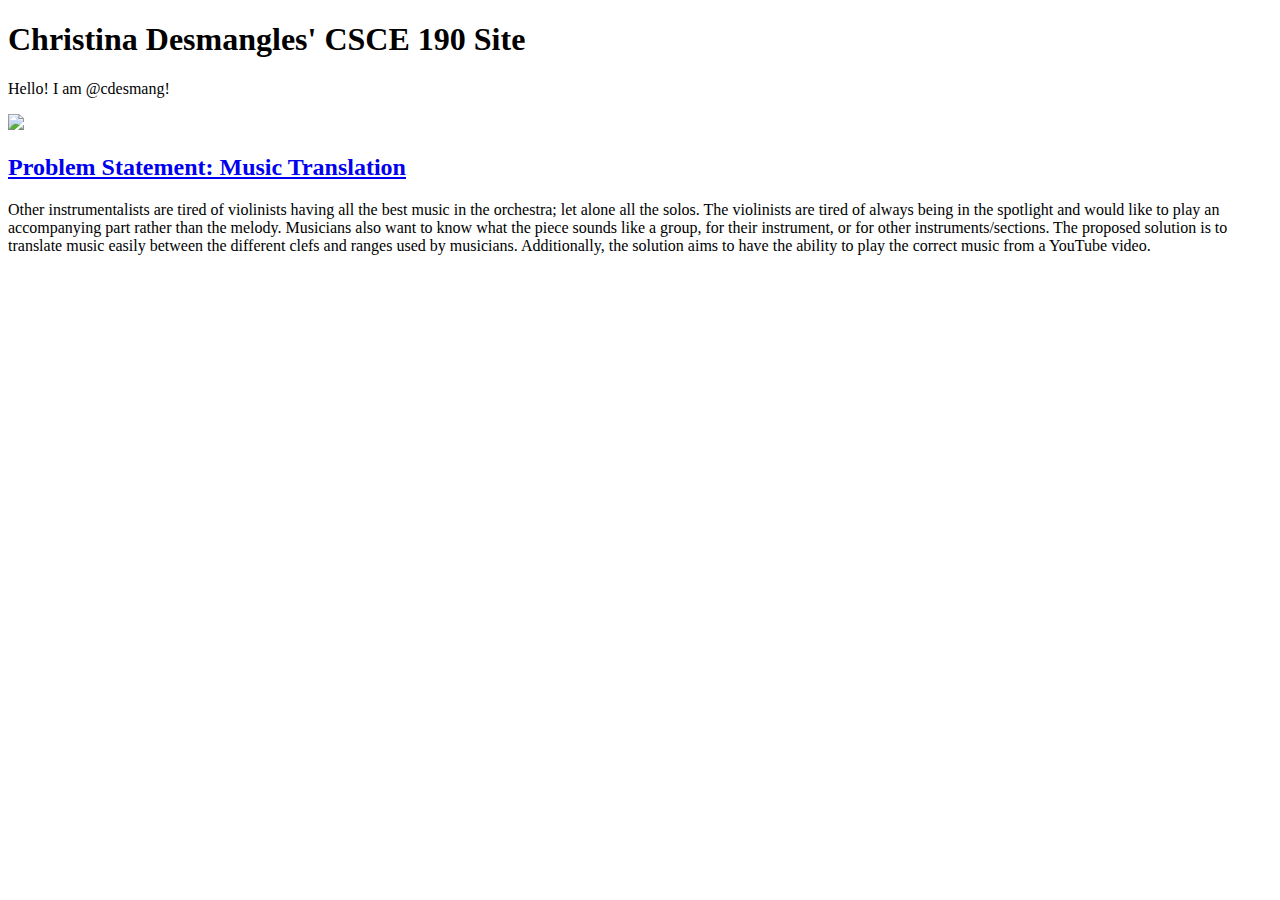
==== index.html @ 504afc99 "Add files via upload" ====
<!DOCTYPE html>
<html>
    <head>
        <title>CSCE 190:Christina Desmangles</title>
    </head>
    <body>
        <h1>Christina Desmangles' CSCE 190 Site</h1>
        <p>Hello! I am @cdesmang!</p>


        <section class= "assignment">
            <a href="problem statement.pdf"><img src="images/probState.png"></a>
        </section class="assignment details">
        <a href="problem statement.pdf"><h2>
            Problem Statement: Music Translation
        </h2></a>
        <p>
            Other instrumentalists are tired of violinists having all the best music in the orchestra; let alone all the solos. The violinists are tired of always being in the spotlight and would like to play an accompanying part rather than the melody. Musicians also want to know what the piece sounds like a group, for their instrument, or for other instruments/sections. The proposed solution is to translate music easily between the different clefs and ranges used by musicians. Additionally, the solution aims to have the ability to play the correct music from a YouTube video. 
        </p>
        

        

        </section>
    </body>





</html>
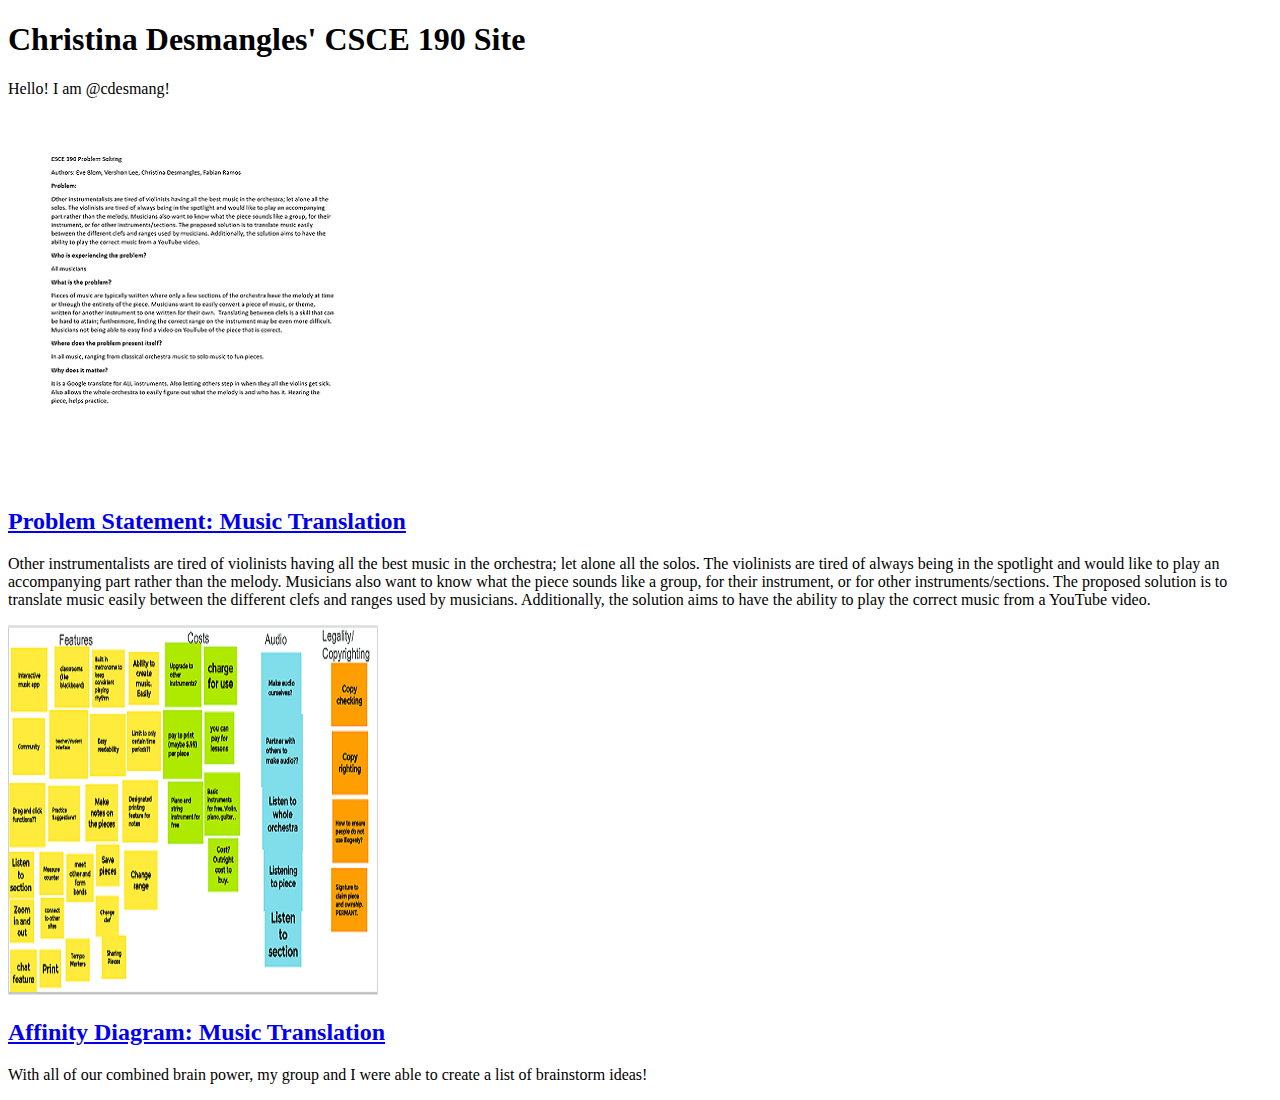
==== commit 07de5d36: "Add files via upload" ====
--- a/index.html
+++ b/index.html
@@ -7,20 +7,28 @@
         <h1>Christina Desmangles' CSCE 190 Site</h1>
         <p>Hello! I am @cdesmang!</p>
 
-
+                    <!-- Problem Statement Assignment-->
         <section class= "assignment">
-            <a href="problem statement.pdf"><img src="images/probState.png"></a>
+            <a href="files/problem statement.pdf statement.pdf"><img src="images/probState.png"></a>
         </section class="assignment details">
-        <a href="problem statement.pdf"><h2>
+        <a href="files/problem statement.pdf"><h2>
             Problem Statement: Music Translation
         </h2></a>
         <p>
             Other instrumentalists are tired of violinists having all the best music in the orchestra; let alone all the solos. The violinists are tired of always being in the spotlight and would like to play an accompanying part rather than the melody. Musicians also want to know what the piece sounds like a group, for their instrument, or for other instruments/sections. The proposed solution is to translate music easily between the different clefs and ranges used by musicians. Additionally, the solution aims to have the ability to play the correct music from a YouTube video. 
         </p>
-        
+        </section>
 
-        
-
+                    <!--Affinity Diagram Assignment-->
+        <section class= "assignment">
+            <a href="files/Affinity Diagram.pdf"><img src="images/affinityDiagram.png"></a>
+        </section class="assignment details">
+        <a href="files/Affinity Diagram.pdf"><h2>
+            Affinity Diagram: Music Translation
+        </h2></a>
+        <p>
+             With all of our combined brain power, my group and I were able to create a list of brainstorm ideas!
+        </p>
         </section>
     </body>
 
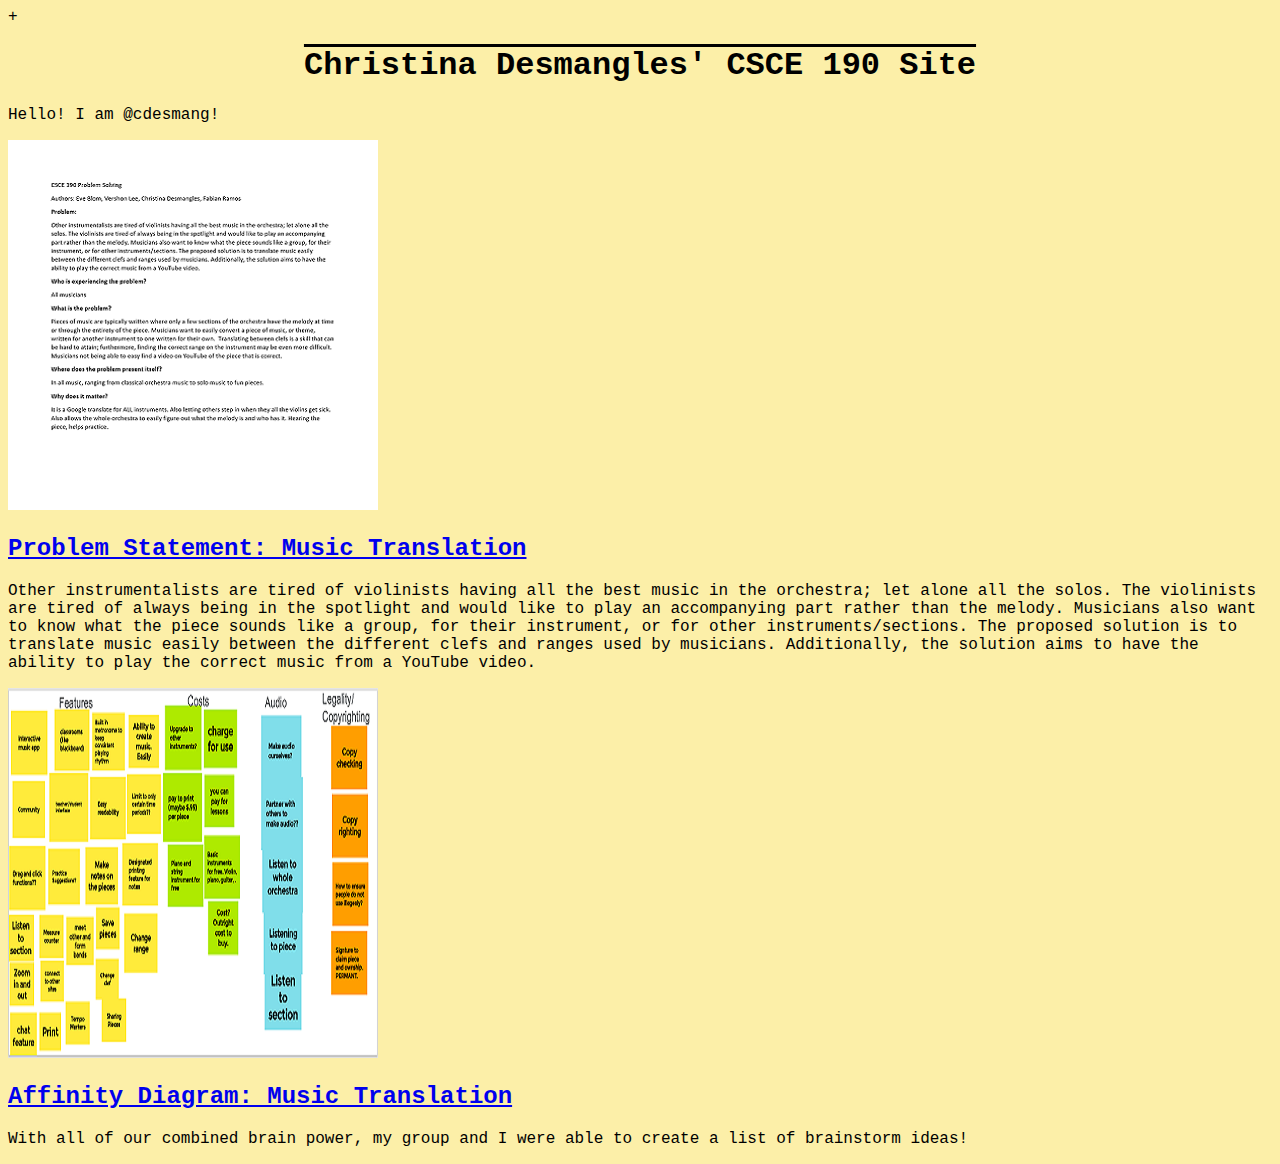
==== commit 0673bbbc: "Add files via upload" ====
--- a/index.html
+++ b/index.html
@@ -2,6 +2,8 @@
 <html>
     <head>
         <title>CSCE 190:Christina Desmangles</title>
+        <link rel= "stylesheet"href="styles.css">+
+        
     </head>
     <body>
         <h1>Christina Desmangles' CSCE 190 Site</h1>
--- a/styles.css
+++ b/styles.css
@@ -0,0 +1,10 @@
+body {
+    background: rgb(252, 239, 168);
+    font-family:'Courier New', Courier, monospace;
+}
+
+h1{
+    text-align: center;
+    text-decoration:overline ;
+    color:black;
+}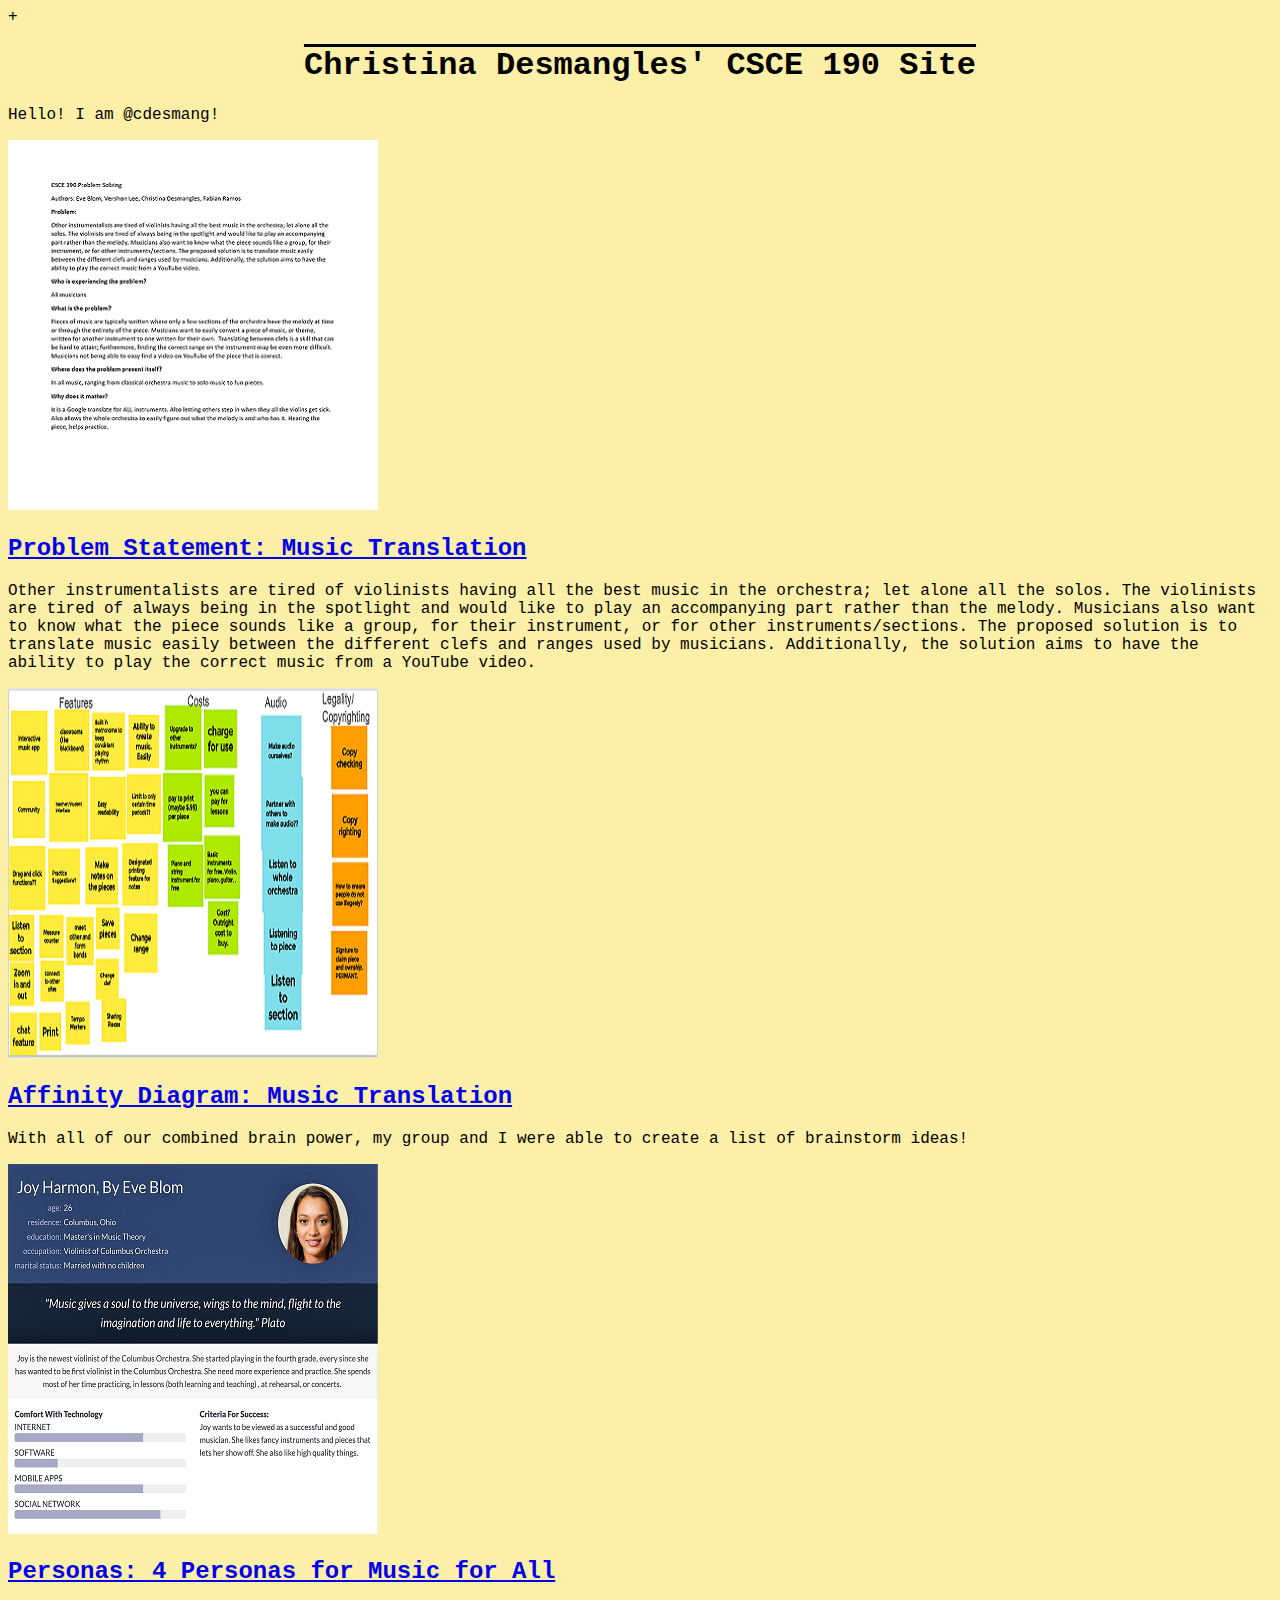
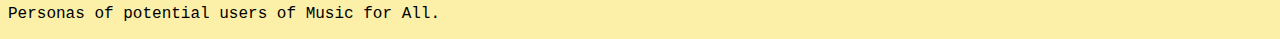
==== commit 6b722f6c: "Add files via upload" ====
--- a/index.html
+++ b/index.html
@@ -12,26 +12,33 @@
                     <!-- Problem Statement Assignment-->
         <section class= "assignment">
             <a href="files/problem statement.pdf statement.pdf"><img src="images/probState.png"></a>
-        </section class="assignment details">
-        <a href="files/problem statement.pdf"><h2>
-            Problem Statement: Music Translation
-        </h2></a>
-        <p>
-            Other instrumentalists are tired of violinists having all the best music in the orchestra; let alone all the solos. The violinists are tired of always being in the spotlight and would like to play an accompanying part rather than the melody. Musicians also want to know what the piece sounds like a group, for their instrument, or for other instruments/sections. The proposed solution is to translate music easily between the different clefs and ranges used by musicians. Additionally, the solution aims to have the ability to play the correct music from a YouTube video. 
-        </p>
+            <section class="assignment details">
+              <a href="files/problem statement.pdf"><h2>  Problem Statement: Music Translation</h2></a>
+              <p>
+             Other instrumentalists are tired of violinists having all the best music in the orchestra; let alone all the solos. The violinists are tired of always being in the spotlight and would like to play an accompanying part rather than the melody. Musicians also want to know what the piece sounds like a group, for their instrument, or for other instruments/sections. The proposed solution is to translate music easily between the different clefs and ranges used by musicians. Additionally, the solution aims to have the ability to play the correct music from a YouTube video. 
+            </p>
+             </section>
         </section>
 
                     <!--Affinity Diagram Assignment-->
         <section class= "assignment">
             <a href="files/Affinity Diagram.pdf"><img src="images/affinityDiagram.png"></a>
-        </section class="assignment details">
-        <a href="files/Affinity Diagram.pdf"><h2>
-            Affinity Diagram: Music Translation
-        </h2></a>
-        <p>
-             With all of our combined brain power, my group and I were able to create a list of brainstorm ideas!
-        </p>
+             <section class="assignment details">
+                <a href="files/Affinity Diagram.pdf"><h2> Affinity Diagram: Music Translation </h2></a>
+                <p> With all of our combined brain power, my group and I were able to create a list of brainstorm ideas!</p>
+             </section>
         </section>
+
+
+        <!-- Persona Assignment-->
+        <section class= "assignment">
+            <a href="files/persona assignment.pdf"><img src="images/personaSS.png"></a>
+            <section class="assignment details">
+                <a href="file/persona assignment.pdf"><h2> Personas: 4 Personas for Music for All</h2></a>
+                <p>Personas of potential users of Music for All.</p>
+            </section>
+        </section>
+
     </body>
 
 
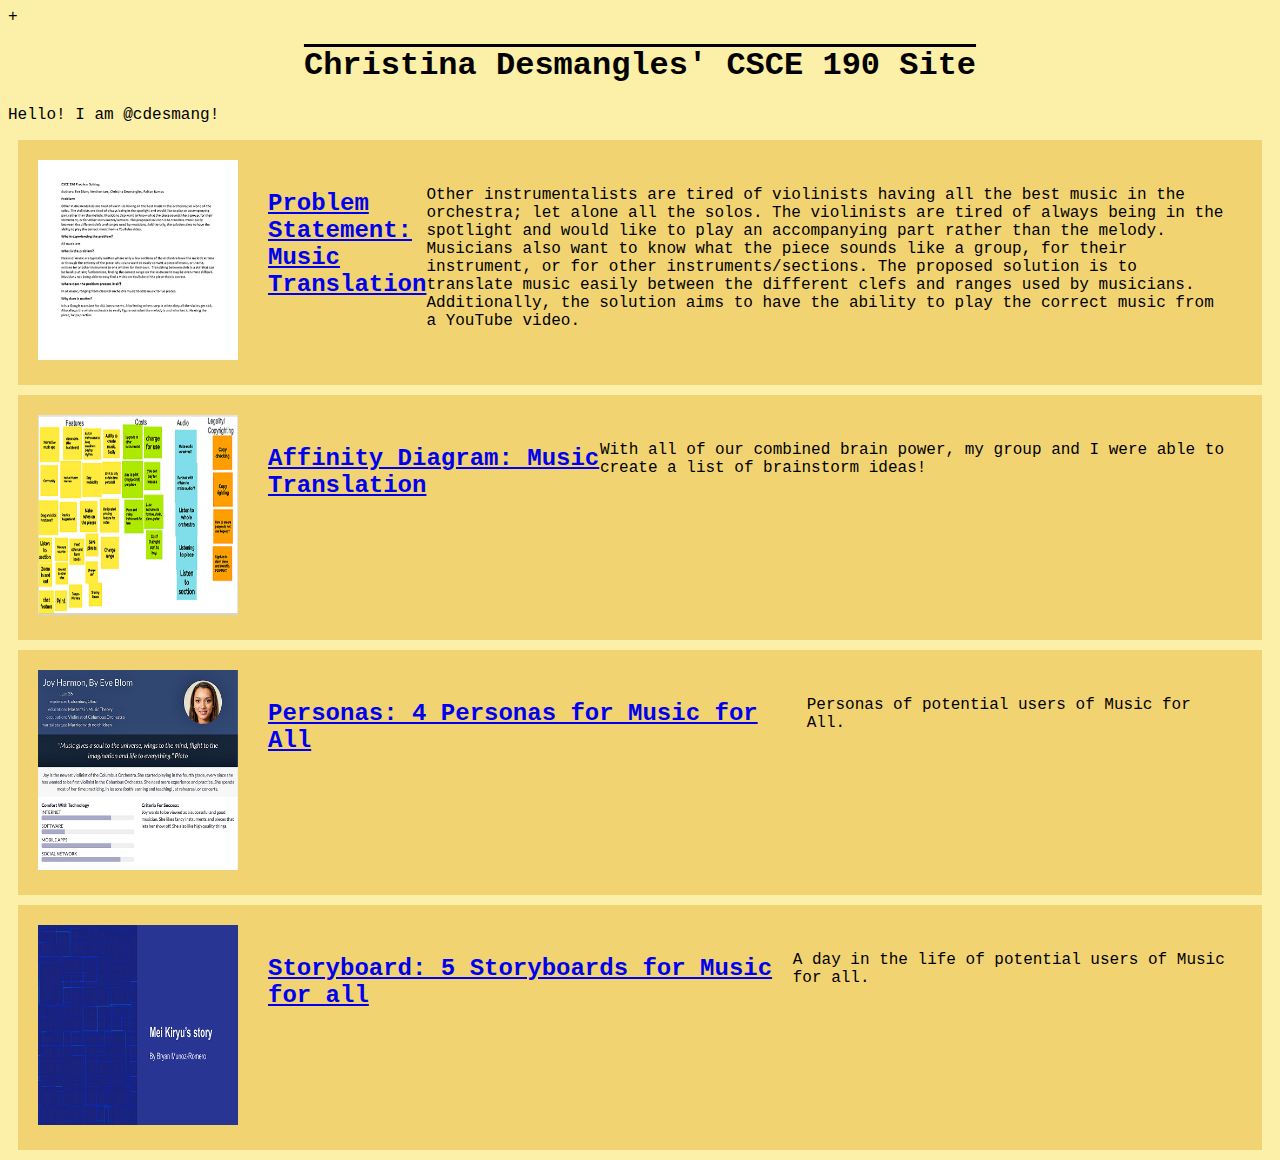
==== commit 6e7394b5: "Add files via upload" ====
--- a/index.html
+++ b/index.html
@@ -39,6 +39,17 @@
             </section>
         </section>
 
+
+
+         <!-- Storyboard Assignment-->
+         <section class= "assignment">
+            <a href="files/Storyboard.pdf"><img src="images/Storyboard.png"></a>
+            <section class="assignment details">
+                <a href="file/Storyboard.pdf"><h2> Storyboard: 5 Storyboards for Music for all</h2></a>
+                <p>A day in the life of potential users of Music for all.</p>
+            </section>
+        </section>
+
     </body>
 
 
--- a/styles.css
+++ b/styles.css
@@ -2,7 +2,17 @@
     background: rgb(252, 239, 168);
     font-family:'Courier New', Courier, monospace;
 }
-
+.assignment{
+    display:flex;
+    padding: 10px;
+    background: rgb(241, 212, 113);
+    margin: 10px;
+    
+}
+.assignment img {
+    width: 200px;
+    padding: 10px;
+}
 h1{
     text-align: center;
     text-decoration:overline ;
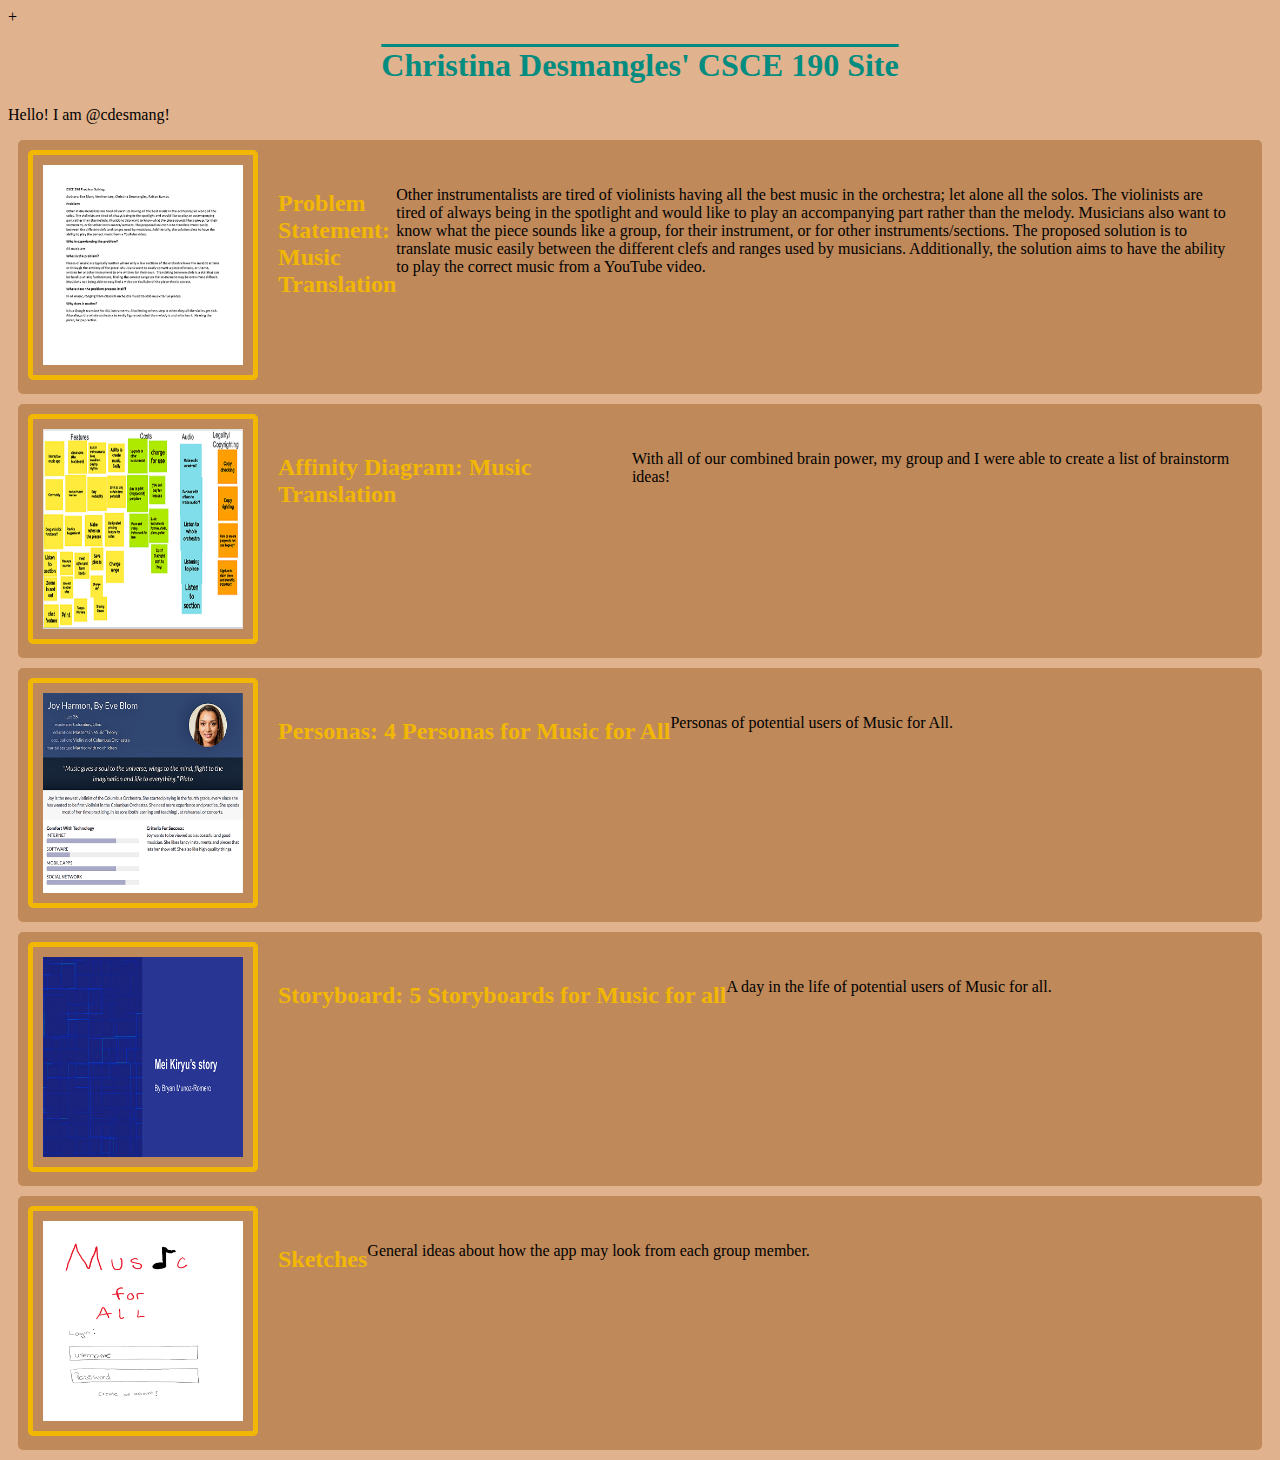
==== commit 14ed880e: "Add files via upload" ====
--- a/index.html
+++ b/index.html
@@ -50,6 +50,16 @@
             </section>
         </section>
 
+
+        <!-- Sketch Assignment-->
+        <section class= "assignment">
+            <a href="files/Sketches.pdf"><img src="images/sketches.png"></a>
+            <section class="assignment details">
+                <a href="file/Sketches.pdf"><h2> Sketches</h2></a>
+                <p>General ideas about how the app may look from each group member.</p>
+            </section>
+        </section>
+
     </body>
 
 
--- a/styles.css
+++ b/styles.css
@@ -1,20 +1,40 @@
 body {
-    background: rgb(252, 239, 168);
+
+    background:#e0b28d;
+    < ! -- background rgb(252, 239, 168)-->
     font-family:'Courier New', Courier, monospace;
 }
 .assignment{
     display:flex;
     padding: 10px;
-    background: rgb(241, 212, 113);
+    background:#BF895A ;
     margin: 10px;
+    border-radius: 5px;
     
 }
 .assignment img {
     width: 200px;
+    border: 5px solid #F2B705;
+    border-radius: 5px;
     padding: 10px;
+}
+.assignment img:hover
+{
+    border:5px solid #038C7F;
 }
 h1{
     text-align: center;
     text-decoration:overline ;
-    color:black;
+    color: #038C7F;
+    
+}
+
+a {
+    text-decoration: none;
+   color: #F2B705;
+}
+
+a:hover{
+    color: #038c7f;
+
 }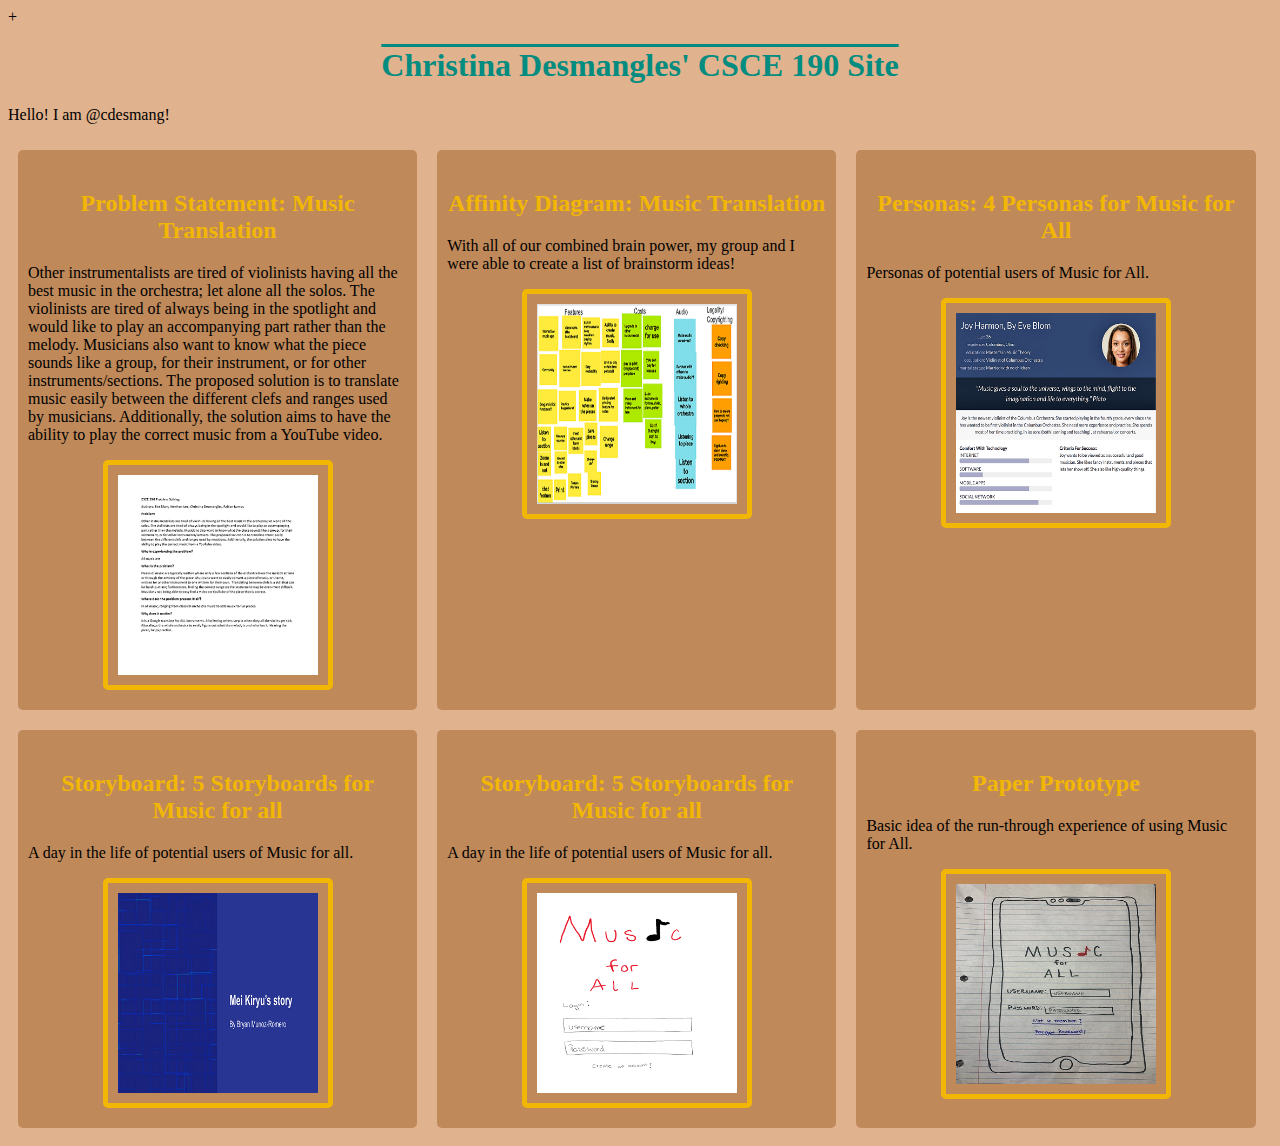
==== commit 7aa38103: "Add files via upload" ====
--- a/index.html
+++ b/index.html
@@ -9,56 +9,54 @@
         <h1>Christina Desmangles' CSCE 190 Site</h1>
         <p>Hello! I am @cdesmang!</p>
 
-                    <!-- Problem Statement Assignment-->
-        <section class= "assignment">
-            <a href="files/problem statement.pdf statement.pdf"><img src="images/probState.png"></a>
-            <section class="assignment details">
-              <a href="files/problem statement.pdf"><h2>  Problem Statement: Music Translation</h2></a>
-              <p>
-             Other instrumentalists are tired of violinists having all the best music in the orchestra; let alone all the solos. The violinists are tired of always being in the spotlight and would like to play an accompanying part rather than the melody. Musicians also want to know what the piece sounds like a group, for their instrument, or for other instruments/sections. The proposed solution is to translate music easily between the different clefs and ranges used by musicians. Additionally, the solution aims to have the ability to play the correct music from a YouTube video. 
-            </p>
-             </section>
-        </section>
+        <div class="assignments">
+                            <!-- Problem Statement Assignment-->
+                <section class= "assignment">
+                    <a href="files/problem statement.pdf"><h2>  Problem Statement: Music Translation</h2></a>
+                    <p> Other instrumentalists are tired of violinists having all the best music in the orchestra; let alone all the solos. The violinists are tired of always being in the spotlight and would like to play an accompanying part rather than the melody. Musicians also want to know what the piece sounds like a group, for their instrument, or for other instruments/sections. The proposed solution is to translate music easily between the different clefs and ranges used by musicians. Additionally, the solution aims to have the ability to play the correct music from a YouTube video.</p>
+                     <a href="files/problem statement.pdf statement.pdf"><img src="images/probState.png"></a>
+                </section>
 
-                    <!--Affinity Diagram Assignment-->
-        <section class= "assignment">
-            <a href="files/Affinity Diagram.pdf"><img src="images/affinityDiagram.png"></a>
-             <section class="assignment details">
-                <a href="files/Affinity Diagram.pdf"><h2> Affinity Diagram: Music Translation </h2></a>
-                <p> With all of our combined brain power, my group and I were able to create a list of brainstorm ideas!</p>
-             </section>
-        </section>
+                            <!--Affinity Diagram Assignment-->
+                <section class= "assignment">
+                    <a href="files/Affinity Diagram.pdf"><h2> Affinity Diagram: Music Translation </h2></a>
+                    <p> With all of our combined brain power, my group and I were able to create a list of brainstorm ideas!</p>
+                    <a href="files/Affinity Diagram.pdf"><img src="images/affinityDiagram.png"></a>
+                </section>
 
 
-        <!-- Persona Assignment-->
-        <section class= "assignment">
-            <a href="files/persona assignment.pdf"><img src="images/personaSS.png"></a>
-            <section class="assignment details">
-                <a href="file/persona assignment.pdf"><h2> Personas: 4 Personas for Music for All</h2></a>
-                <p>Personas of potential users of Music for All.</p>
-            </section>
-        </section>
+                <!-- Persona Assignment-->
+                <section class= "assignment">
+                    <a href="file/persona assignment.pdf"><h2> Personas: 4 Personas for Music for All</h2></a>
+                    <p>Personas of potential users of Music for All.</p>
+                    <a href="files/persona assignment.pdf"><img src="images/personaSS.png"></a>
+                </section>
 
 
 
-         <!-- Storyboard Assignment-->
-         <section class= "assignment">
-            <a href="files/Storyboard.pdf"><img src="images/Storyboard.png"></a>
-            <section class="assignment details">
-                <a href="file/Storyboard.pdf"><h2> Storyboard: 5 Storyboards for Music for all</h2></a>
-                <p>A day in the life of potential users of Music for all.</p>
-            </section>
-        </section>
+                <!-- Storyboard Assignment-->
+                <section class= "assignment">
+                    <a href="file/Storyboard.pdf"><h2> Storyboard: 5 Storyboards for Music for all</h2></a>
+                    <p>A day in the life of potential users of Music for all.</p>
+                    <a href="files/Storyboard.pdf"><img src="images/Storyboard.png"></a>
+                </section>
 
 
-        <!-- Sketch Assignment-->
-        <section class= "assignment">
-            <a href="files/Sketches.pdf"><img src="images/sketches.png"></a>
-            <section class="assignment details">
-                <a href="file/Sketches.pdf"><h2> Sketches</h2></a>
-                <p>General ideas about how the app may look from each group member.</p>
-            </section>
-        </section>
+                <!-- Sketch Assignment-->
+                <section class= "assignment">
+                    <a href="file/Storyboard.pdf"><h2> Storyboard: 5 Storyboards for Music for all</h2></a>
+                    <p>A day in the life of potential users of Music for all.</p>
+                    <a href="files/Sketches.pdf"><img src="images/sketches.png"></a>
+                </section>
+
+                
+                <!-- Prototype Assignment-->
+                <section class= "assignment">
+                    <a href="https://www.youtube.com/watch?v=s25U_BAgGXw&t=2s"><h2>Paper Prototype </h2></a>
+                    <p>Basic idea of the run-through experience of using Music for All.</p>
+                    <a href="https://www.youtube.com/watch?v=s25U_BAgGXw&t=2s"><img src="images/paperPrototype.jpg"></a>
+                </section>
+            </div>
 
     </body>
 
--- a/styles.css
+++ b/styles.css
@@ -4,12 +4,18 @@
     < ! -- background rgb(252, 239, 168)-->
     font-family:'Courier New', Courier, monospace;
 }
+.assignments{
+    display:flex;
+    flex-wrap: wrap;
+}
 .assignment{
-    display:flex;
+    width: 30%;
     padding: 10px;
     background:#BF895A ;
+    padding: 20px 10px;
     margin: 10px;
     border-radius: 5px;
+
     
 }
 .assignment img {
@@ -17,6 +23,8 @@
     border: 5px solid #F2B705;
     border-radius: 5px;
     padding: 10px;
+    display: block;
+    margin: auto;
 }
 .assignment img:hover
 {
@@ -28,6 +36,9 @@
     color: #038C7F;
     
 }
+h2{
+    text-align:center;
+}
 
 a {
     text-decoration: none;
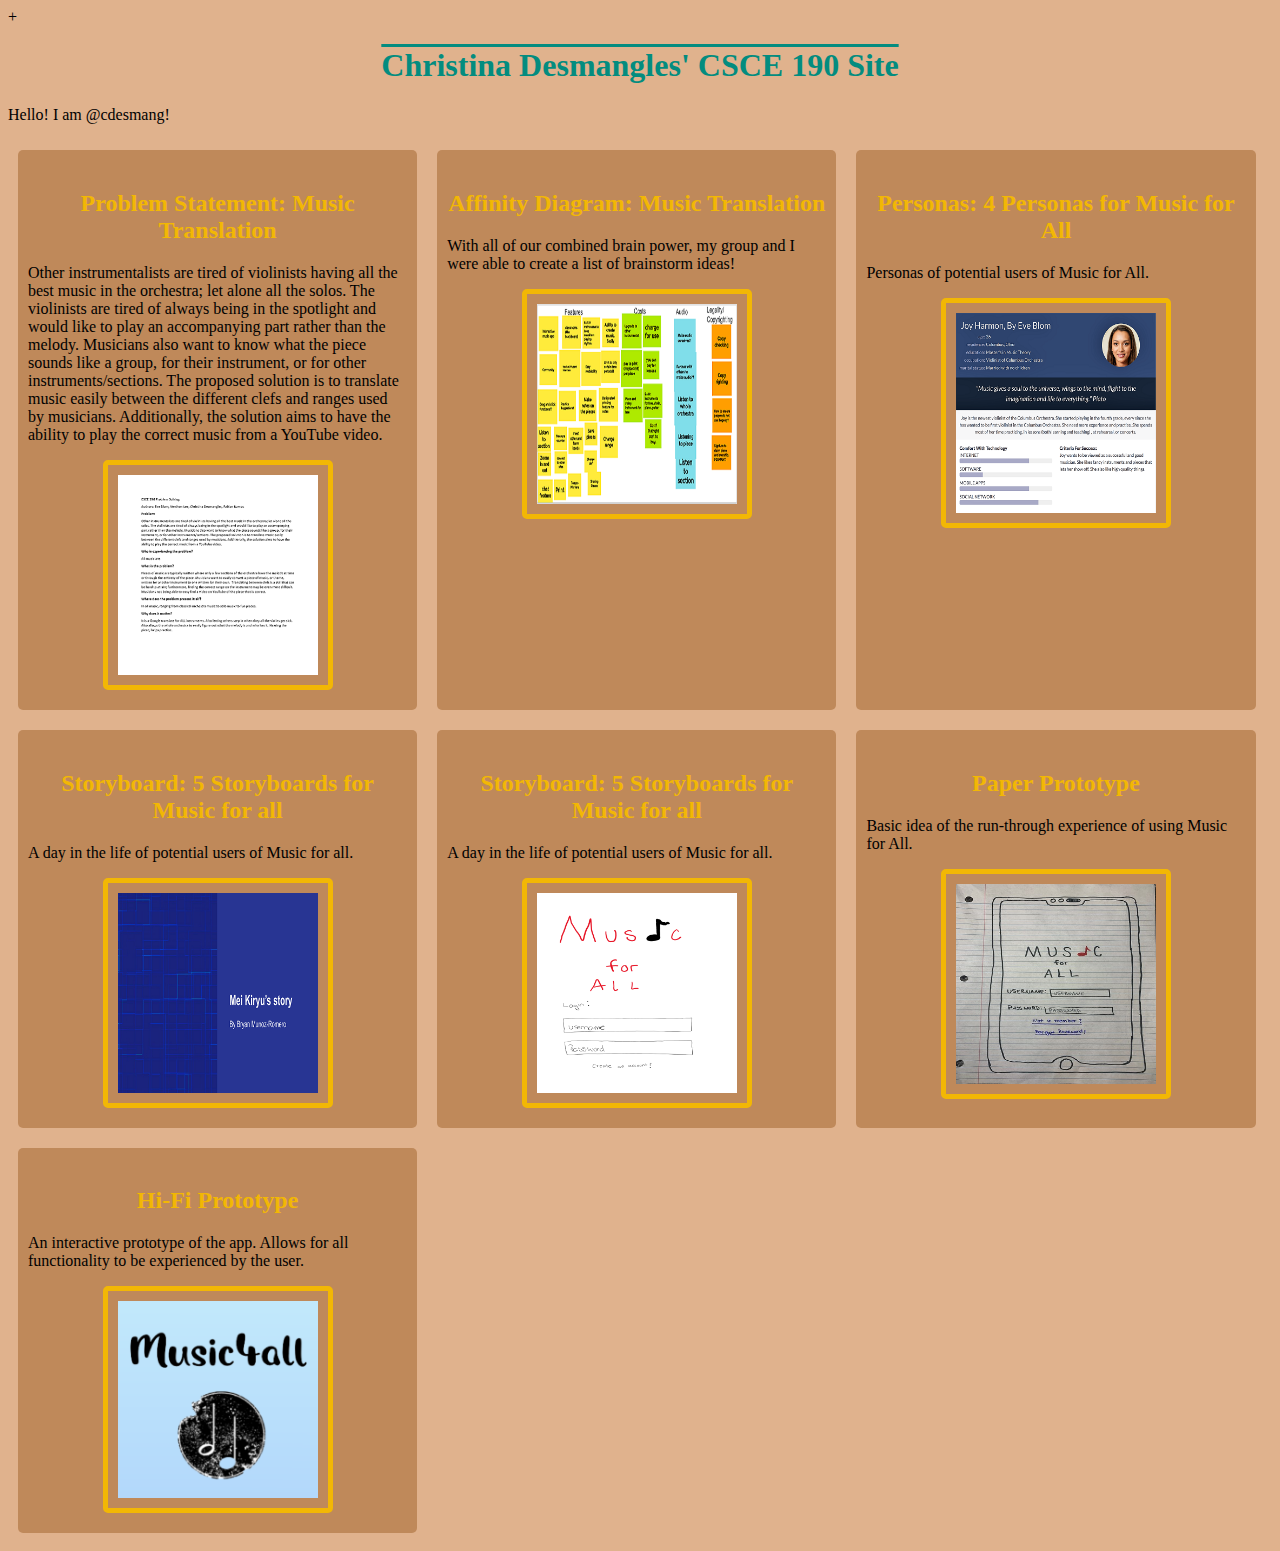
==== commit f2160158: "Add files via upload" ====
--- a/index.html
+++ b/index.html
@@ -56,6 +56,14 @@
                     <p>Basic idea of the run-through experience of using Music for All.</p>
                     <a href="https://www.youtube.com/watch?v=s25U_BAgGXw&t=2s"><img src="images/paperPrototype.jpg"></a>
                 </section>
+
+
+                 <!-- Prototype Assignment-->
+                 <section class= "assignment">
+                    <a href="files/Music4All-html/src/index.html"><h2>Hi-Fi Prototype </h2></a>
+                    <p>An interactive prototype of the app. Allows for all functionality to be experienced by the user.</p>
+                    <a href="Files/Music4All-html/src/index.html"><img src="images/hi-fi_prototype.png"></a>
+                </section>
             </div>
 
     </body>
